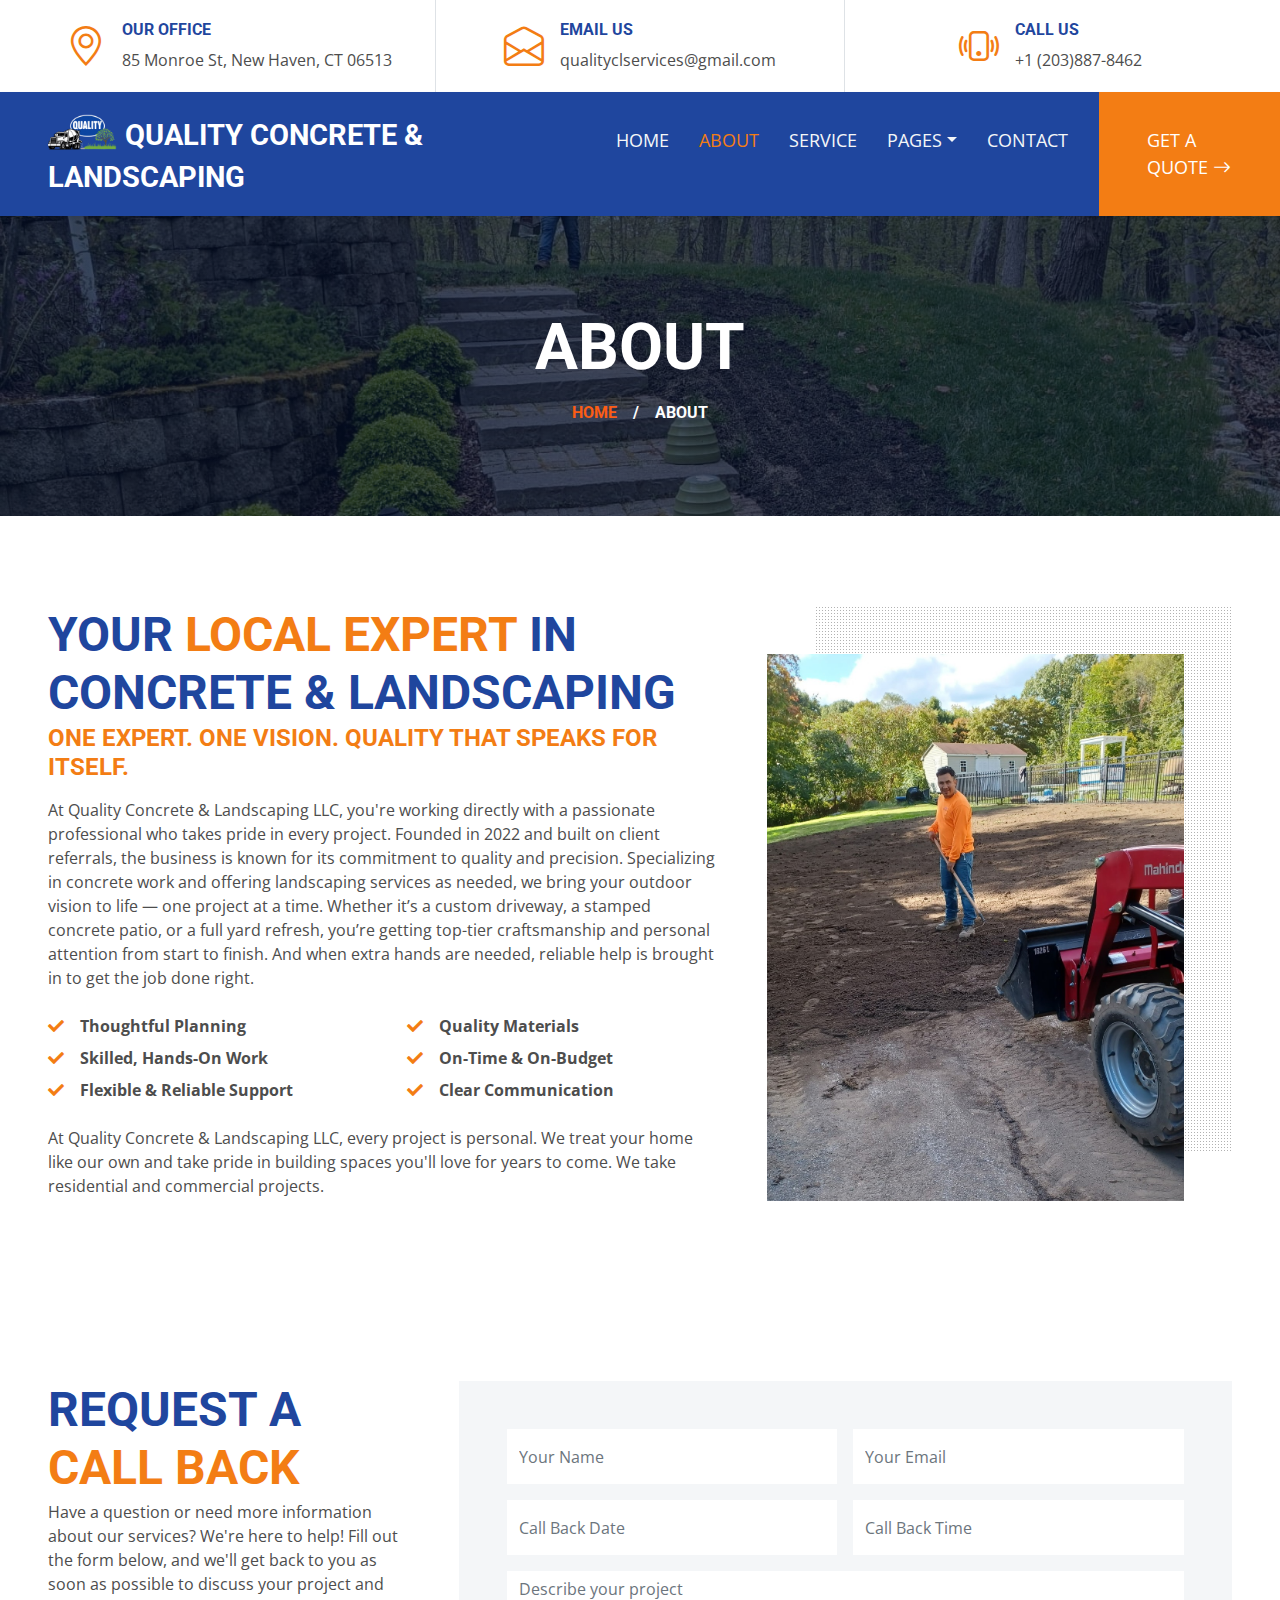
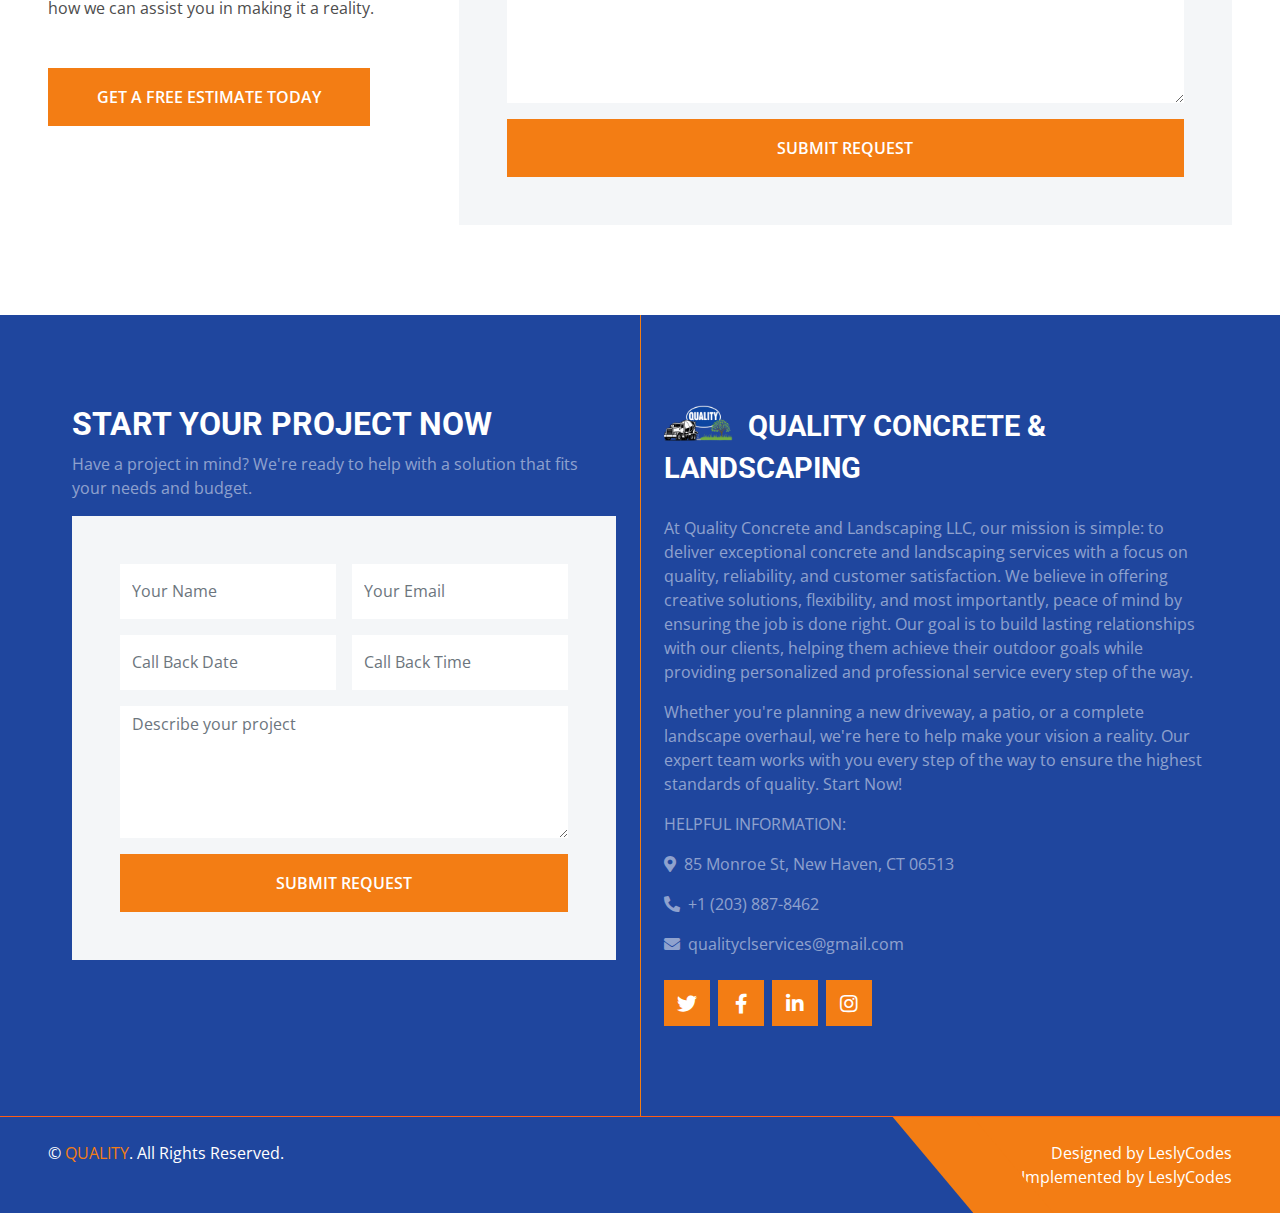
==== about.html @ 1bc8a2ea "done" ====
<!DOCTYPE html>
<html lang="en">

<head>
    <meta charset="utf-8">
    <title>WEBUILD -  Construction Company Website Template Free</title>
    <meta content="width=device-width, initial-scale=1.0" name="viewport">
    <meta content="Free HTML Templates" name="keywords">
    <meta content="Free HTML Templates" name="description">

    <!-- Favicon -->
    <link href="img/favicon.ico" rel="icon">

    <!-- Google Web Fonts -->
    <link rel="preconnect" href="https://fonts.gstatic.com">
    <link href="https://fonts.googleapis.com/css2?family=Open+Sans:wght@400;600&family=Roboto:wght@500;700&display=swap" rel="stylesheet"> 

    <!-- Icon Font Stylesheet -->
    <link href="https://cdnjs.cloudflare.com/ajax/libs/font-awesome/5.15.0/css/all.min.css" rel="stylesheet">
    <link href="https://cdn.jsdelivr.net/npm/bootstrap-icons@1.4.1/font/bootstrap-icons.css" rel="stylesheet">

    <!-- Libraries Stylesheet -->
    <link href="lib/owlcarousel/assets/owl.carousel.min.css" rel="stylesheet">
    <link href="lib/tempusdominus/css/tempusdominus-bootstrap-4.min.css" rel="stylesheet" />
    <link href="lib/lightbox/css/lightbox.min.css" rel="stylesheet">

    <!-- Customized Bootstrap Stylesheet -->
    <link href="css/bootstrap.min.css" rel="stylesheet">

    <!-- Template Stylesheet -->
    <link href="css/style.css" rel="stylesheet">
</head>

<body>
    <!-- Topbar Start -->
    <div class="container-fluid px-5 d-none d-lg-block">
        <div class="row gx-5">
            <div class="col-lg-4 text-center py-3">
                <div class="d-inline-flex align-items-center">
                    <i class="bi bi-geo-alt fs-1 text-primary me-3"></i>
                    <div class="text-start">
                        <h6 class="text-uppercase fw-bold">Our Office</h6>
                        <span>85 Monroe St, New Haven, CT 06513</span>
                    </div>
                </div>
            </div>
            <div class="col-lg-4 text-center border-start border-end py-3">
                <div class="d-inline-flex align-items-center">
                    <i class="bi bi-envelope-open fs-1 text-primary me-3"></i>
                    <div class="text-start">
                        <h6 class="text-uppercase fw-bold">Email Us</h6>
                        <span>qualityclservices@gmail.com</span>
                    </div>
                </div>
            </div>
            <div class="col-lg-4 text-center py-3">
                <div class="d-inline-flex align-items-center">
                    <i class="bi bi-phone-vibrate fs-1 text-primary me-3"></i>
                    <div class="text-start">
                        <h6 class="text-uppercase fw-bold">Call Us</h6>
                        <span>+1 (203)887-8462</span>
                    </div>
                </div>
            </div>
        </div>
    </div>
    <!-- Topbar End -->


    <!-- Navbar Start -->
    <div class="container-fluid sticky-top bg-dark bg-light-radial shadow-sm px-5 pe-lg-0">
        <nav class="navbar navbar-expand-lg bg-dark bg-light-radial navbar-dark py-3 py-lg-0">
            <a href="index.html" class="navbar-brand">
                <h1 class="m-0 display-4 text-uppercase text-white"><img src="./img/logo.png" alt="Your Logo" class="custom-logo" />QUALITY CONCRETE & LANDSCAPING</h1>
            </a>
            <button class="navbar-toggler" type="button" data-bs-toggle="collapse" data-bs-target="#navbarCollapse">
                <span class="navbar-toggler-icon"></span>
            </button>
            <div class="collapse navbar-collapse" id="navbarCollapse">
                <div class="navbar-nav ms-auto py-0">
                    <a href="index.html" class="nav-item nav-link">Home</a>
                    <a href="about.html" class="nav-item nav-link active">About</a>
                    <a href="service.html" class="nav-item nav-link">Service</a>
                    <div class="nav-item dropdown">
                        <a href="#" class="nav-link dropdown-toggle" data-bs-toggle="dropdown">Pages</a>
                        <div class="dropdown-menu m-0">
                            <a href="project.html" class="dropdown-item">Gallery</a>
                           
                            <a href="testimonial.html" class="dropdown-item">Testimonial</a>
                            
                        </div>
                    </div>
                    <a href="contact.html" class="nav-item nav-link">Contact</a>
                    <a href="#call-back" class="nav-item nav-link bg-primary text-white px-5 ms-3 d-none d-lg-block">Get A Quote <i class="bi bi-arrow-right"></i></a>
                </div>
            </div>
        </nav>
    </div>
    <!-- Navbar End -->


    <!-- Page Header Start -->
    <div class="container-fluid page-header">
        <h1 class="display-3 text-uppercase text-white mb-3">About</h1>
        <div class="d-inline-flex text-white">
            <h6 class="text-uppercase m-0"><a href="">Home</a></h6>
            <h6 class="text-white m-0 px-3">/</h6>
            <h6 class="text-uppercase text-white m-0">About</h6>
        </div>
    </div>
    <!-- Page Header Start -->


    <!-- About Start -->
    <div class="container-fluid py-6 px-5">
        <div class="row g-5">
            <div class="col-lg-7">
                <h1 class="display-5 text-uppercase mb-4" style="word-wrap: break-word;">Your <span class="text-primary">Local Expert</span> in Concrete & Landscaping</h1>
                <h4 class="text-uppercase mb-3 text-body">One expert. One vision. Quality that speaks for itself.</h4>
                <p>At Quality Concrete & Landscaping LLC, you're working directly with a passionate professional who takes pride in every project. Founded in 2022 and built on client referrals, the business is known for its commitment to quality and precision. Specializing in concrete work and offering landscaping services as needed, we bring your outdoor vision to life — one project at a time.

                    Whether it’s a custom driveway, a stamped concrete patio, or a full yard refresh, you’re getting top-tier craftsmanship and personal attention from start to finish. And when extra hands are needed, reliable help is brought in to get the job done right.</p>
                <div class="row gx-5 py-2">
                    <div class="col-sm-6 mb-2">
                        <p class="fw-bold mb-2"><i class="fa fa-check text-primary me-3"></i>Thoughtful Planning</p>
                        <p class="fw-bold mb-2"><i class="fa fa-check text-primary me-3"></i>Skilled, Hands-On Work</p>
                        <p class="fw-bold mb-2"><i class="fa fa-check text-primary me-3"></i>Flexible & Reliable Support</p>
                    </div>
                    <div class="col-sm-6 mb-2">
                        <p class="fw-bold mb-2"><i class="fa fa-check text-primary me-3"></i>Quality Materials</p>
                        <p class="fw-bold mb-2"><i class="fa fa-check text-primary me-3"></i>On-Time & On-Budget</p>
                        <p class="fw-bold mb-2"><i class="fa fa-check text-primary me-3"></i>Clear Communication</p>
                    </div>
                </div>
                <p class="mb-4">At Quality Concrete & Landscaping LLC, every project is personal. We treat your home like our own and take pride in building spaces you'll love for years to come. We take residential and commercial projects.</p>
                <!-- <img src="img/signature.jpg" alt=""> -->
            </div>
            <div class="col-lg-5 pb-5" style="min-height: 400px;">
                <div class="position-relative bg-dark-radial h-100 ms-5">
                    <img class="position-absolute w-100 h-100 mt-5 ms-n5" src="img/option2.jpeg" style="object-fit: cover;">
                </div>
            </div>
        </div>
    </div>
    <!-- About End -->


    <!-- Appointment Start -->
    <div class="container-fluid py-6 px-5" id="call-back">
        <div class="row gx-5">
            <div class="col-lg-4 mb-5 mb-lg-0">
                <div class="mb-4">
                    <h1 class="display-5 text-uppercase mb-4">Request A <span class="text-primary">Call Back</span></h1>
                </div>
                <p class="mb-5">Have a question or need more information about our services? We're here to help! Fill out the form below, and we'll get back to you as soon as possible to discuss your project and how we can assist you in making it a reality.</p>
                <a class="btn btn-primary py-3 px-5" href="">Get A Free Estimate Today</a>
            </div>
            <div class="col-lg-8">
                <div class="bg-light text-center p-5">
                    <form action="https://formspree.io/f/xrbpowre" method="POST" accept-charset="UTF-8">
                        <div class="row g-3">
                            <div class="col-12 col-sm-6">
                                <input type="text" class="form-control border-0" placeholder="Your Name" name="name" style="height: 55px;" required>
                            </div>
                            <div class="col-12 col-sm-6">
                                <input type="email" class="form-control border-0" placeholder="Your Email" name="email" style="height: 55px;" required>
                            </div>
                            <div class="col-12 col-sm-6">
                                <div class="date" id="date" data-target-input="nearest">
                                    <input type="text" class="form-control border-0 datetimepicker-input" placeholder="Call Back Date" name="callback_date" data-target="#date" data-toggle="datetimepicker" style="height: 55px;">
                                </div>
                            </div>
                            <div class="col-12 col-sm-6">
                                <div class="time" id="time" data-target-input="nearest">
                                    <input type="text" class="form-control border-0 datetimepicker-input" placeholder="Call Back Time" name="callback_time" data-target="#time" data-toggle="datetimepicker" style="height: 55px;">
                                </div>
                            </div>
                            <div class="col-12">
                                <textarea class="form-control border-0" rows="5" placeholder="Describe your project" name="message" required></textarea>
                            </div>
                            <div class="col-12">
                                <button class="btn btn-primary w-100 py-3" type="submit">Submit Request</button>
                            </div>
                        </div>
                    </form>
                    
                </div>
            </div>
        </div>
    </div>
    <!-- Appointment End -->


    
    

    <!-- Footer Start -->
    <div class="footer container-fluid position-relative bg-dark bg-light-radial text-white-50 py-6 px-5">
        <div class="row g-5">
            <!-- Left Section: Heading, Description, and Contact Form -->
            <div class="col-lg-6 ps-lg-5">
                <!-- Heading and Description -->
                <h2 class="text-uppercase text-white">Start Your Project Now</h2>
                <p>Have a project in mind? We're ready to help with a solution that fits your needs and budget.</p>
    
                <!-- Contact Form -->
                <div class="bg-light text-center p-5">
                    <form action="https://formspree.io/f/xrbpowre" method="POST" accept-charset="UTF-8">
                        <div class="row g-3">
                            <div class="col-12 col-sm-6">
                                <input type="text" class="form-control border-0" placeholder="Your Name" name="name" style="height: 55px;" required>
                            </div>
                            <div class="col-12 col-sm-6">
                                <input type="email" class="form-control border-0" placeholder="Your Email" name="email" style="height: 55px;" required>
                            </div>
                            <div class="col-12 col-sm-6">
                                <div class="date" id="date" data-target-input="nearest">
                                    <input type="text" class="form-control border-0 datetimepicker-input" placeholder="Call Back Date" name="callback_date" data-target="#date" data-toggle="datetimepicker" style="height: 55px;">
                                </div>
                            </div>
                            <div class="col-12 col-sm-6">
                                <div class="time" id="time" data-target-input="nearest">
                                    <input type="text" class="form-control border-0 datetimepicker-input" placeholder="Call Back Time" name="callback_time" data-target="#time" data-toggle="datetimepicker" style="height: 55px;">
                                </div>
                            </div>
                            <div class="col-12">
                                <textarea class="form-control border-0" rows="5" placeholder="Describe your project" name="message" required></textarea>
                            </div>
                            <div class="col-12">
                                <button class="btn btn-primary w-100 py-3" type="submit">Submit Request</button>
                            </div>
                        </div>
                    </form>
                </div>
            </div>
    
            <!-- Right Section: Contact Info -->
            <div class="col-lg-6 pe-lg-5">
                <!-- Logo and Branding -->
                <a href="index.html" class="navbar-brand">
                    <h1 class="m-0 display-4 text-uppercase text-white">
                        <img src="./img/logo.png" alt="Your Logo" class="custom-logo" />
                        QUALITY CONCRETE & LANDSCAPING
                    </h1>
                </a>
                
                <!-- Expanded Mission Statement -->
                <p> At Quality Concrete and Landscaping LLC, our mission is simple: to deliver exceptional concrete and landscaping services with a focus on quality, reliability, and customer satisfaction. We believe in offering creative solutions, flexibility, and most importantly, peace of mind by ensuring the job is done right. Our goal is to build lasting relationships with our clients, helping them achieve their outdoor goals while providing personalized and professional service every step of the way.</p>
            
                <!-- Additional Info to Encourage Users -->
                <p>Whether you're planning a new driveway, a patio, or a complete landscape overhaul, we're here to help make your vision a reality. Our expert team works with you every step of the way to ensure the highest standards of quality. Start Now!</p>
                
                <p>HELPFUL INFORMATION: </p>
                <!-- Contact Information -->
                <p><i class="fa fa-map-marker-alt me-2"></i>85 Monroe St, New Haven, CT 06513</p>
                <p><i class="fa fa-phone-alt me-2"></i>+1 (203) 887-8462</p>
                <p><i class="fa fa-envelope me-2"></i>qualityclservices@gmail.com</p>
            
                <!-- Social Media Links -->
                <div class="d-flex justify-content-start mt-4">
                    <a class="btn btn-lg btn-primary btn-lg-square rounded-0 me-2" href="#"><i class="fab fa-twitter"></i></a>
                    <a class="btn btn-lg btn-primary btn-lg-square rounded-0 me-2" href="#"><i class="fab fa-facebook-f"></i></a>
                    <a class="btn btn-lg btn-primary btn-lg-square rounded-0 me-2" href="#"><i class="fab fa-linkedin-in"></i></a>
                    <a class="btn btn-lg btn-primary btn-lg-square rounded-0" href="#"><i class="fab fa-instagram"></i></a>
                </div>
            </div>
        </div>
    </div>
    
    <div class="container-fluid bg-dark bg-light-radial text-white border-top border-primary px-0">
        <div class="d-flex flex-column flex-md-row justify-content-between">
            <div class="py-4 px-5 text-center text-md-start">
                <p class="mb-0">&copy; <a class="text-primary" href="#">QUALITY</a>. All Rights Reserved.</p>
            </div>
            <div class="py-4 px-5 bg-primary footer-shape position-relative text-center text-md-end">
                <p class="mb-0">Designed by LeslyCodes</p>
                <p class="mb-0">Implemented by LeslyCodes</p>
            </div>
        </div>
    </div>
    <!-- Footer End -->


    <!-- Back to Top -->
    <a href="#" class="btn btn-lg btn-primary btn-lg-square back-to-top"><i class="bi bi-arrow-up"></i></a>


    <!-- JavaScript Libraries -->
    <script src="https://code.jquery.com/jquery-3.4.1.min.js"></script>
    <script src="https://cdn.jsdelivr.net/npm/bootstrap@5.0.0/dist/js/bootstrap.bundle.min.js"></script>
    <script src="lib/easing/easing.min.js"></script>
    <script src="lib/waypoints/waypoints.min.js"></script>
    <script src="lib/owlcarousel/owl.carousel.min.js"></script>
    <script src="lib/tempusdominus/js/moment.min.js"></script>
    <script src="lib/tempusdominus/js/moment-timezone.min.js"></script>
    <script src="lib/tempusdominus/js/tempusdominus-bootstrap-4.min.js"></script>
    <script src="lib/isotope/isotope.pkgd.min.js"></script>
    <script src="lib/lightbox/js/lightbox.min.js"></script>

    <!-- Template Javascript -->
    <script src="js/main.js"></script>
</body>

</html>
---- css/style.css ----
/********** Template CSS **********/
:root {
    --primary: #F37D14;
    --secondary: #FDBE33;
    --light: #F4F6F8;
    --dark: #1F469E;
}

.pt-6 {
    padding-top: 90px;
}

.pb-6 {
    padding-bottom: 90px;
}

.py-6 {
    padding-top: 90px;
    padding-bottom: 90px;
}

.btn {
    position: relative;
    font-weight: 600;
    text-transform: uppercase;
    transition: .5s;
}

.btn::after {
    position: absolute;
    content: "";
    width: 0;
    height: 5px;
    bottom: -1px;
    left: 50%;
    background: var(--primary);
    transition: .5s;
}

.btn.btn-primary::after {
    background: var(--dark);
}

.btn:hover::after,
.btn.active::after {
    width: 50%;
    left: 25%;
}

.btn-primary {
    color: #FFFFFF;
}

.btn-square {
    width: 36px;
    height: 36px;
}

.btn-sm-square {
    width: 28px;
    height: 28px;
}

.btn-lg-square {
    width: 46px;
    height: 46px;
}

.btn-square,
.btn-sm-square,
.btn-lg-square {
    padding-left: 0;
    padding-right: 0;
    text-align: center;
}

.back-to-top {
    position: fixed;
    display: none;
    left: 50%;
    bottom: 0;
    margin-left: -22px;
    border-radius: 0;
    z-index: 99;
}

/* .bg-dark-radial {
    background-image: -webkit-repeating-radial-gradient(center center, rgba(0, 0, 0, 0.3), rgba(0, 0, 0, 0.3) 1px, transparent 1px, transparent 100%);
    background-image: -moz-repeating-radial-gradient(center center, rgba(0, 0, 0, 0.3), rgba(0, 0, 0, 0.3) 1px, transparent 1px, transparent 100%);
    background-image: -ms-repeating-radial-gradient(center center, rgba(0, 0, 0, 0.3), rgba(0, 0, 0, 0.3) 1px, transparent 1px, transparent 100%);
    background-image: -o-repeating-radial-gradient(center center, rgba(0, 0, 0, 0.3), rgba(0, 0, 0, 0.3) 1px, transparent 1px, transparent 100%);
    background-image: repeating-radial-gradient(center center, rgba(0, 0, 0, 0.3), rgba(0, 0, 0, 0.3) 1px, transparent 1px, transparent 100%);
    background-size: 3px 3px;
}

.bg-light-radial {
    background-image: -webkit-repeating-radial-gradient(center center, rgba(256, 256, 256, 0.2), rgba(256, 256, 256, 0.2) 1px, transparent 1px, transparent 100%);
    background-image: -moz-repeating-radial-gradient(center center, rgba(256, 256, 256, 0.2), rgba(256, 256, 256, 0.2) 1px, transparent 1px, transparent 100%);
    background-image: -ms-repeating-radial-gradient(center center, rgba(256, 256, 256, 0.2), rgba(256, 256, 256, 0.2) 1px, transparent 1px, transparent 100%);
    background-image: -o-repeating-radial-gradient(center center, rgba(256, 256, 256, 0.2), rgba(256, 256, 256, 0.2) 1px, transparent 1px, transparent 100%);
    background-image: repeating-radial-gradient(center center, rgba(256, 256, 256, 0.2), rgba(256, 256, 256, 0.2) 1px, transparent 1px, transparent 100%);
    background-size: 3px 3px;
} */

.navbar-dark .navbar-nav .nav-link {
    position: relative;
    padding: 35px 15px;
    font-size: 18px;
    text-transform: uppercase;
    color: var(--light);
    outline: none;
    transition: .5s;
}

.navbar-dark .navbar-nav .nav-link:hover,
.navbar-dark .navbar-nav .nav-link.active {
    color: var(--primary);
}

@media (max-width: 991.98px) {
    .navbar-dark .navbar-nav .nav-link  {
        margin-left: 0;
        padding: 10px 0;
    }
}

.carousel-caption {
    top: 0;
    left: 0;
    right: 0;
    bottom: 0;
    background: rgba(4, 15, 40, .7);
    z-index: 1;
}

@media (max-width: 576px) {
    .carousel-caption h4 {
        font-size: 18px;
        font-weight: 500 !important;
    }

    .carousel-caption h1 {
        font-size: 30px;
        font-weight: 600 !important;
    }
}

.page-header {
    height: 300px;
    display: flex;
    flex-direction: column;
    align-items: center;
    justify-content: center;
    background: linear-gradient(rgba(4, 15, 40, .7), rgba(4, 15, 40, .7)), url(../img/try2.jpeg) center center no-repeat;
    background-size: cover;
}

.service-item .service-icon {
    margin-top: -50px;
    width: 100px;
    height: 100px;
    display: flex;
    align-items: center;
    justify-content: center;
    border-radius: 100px;
}

.service-item .service-icon i {
    transition: .2s;
}

.service-item:hover .service-icon i {
    font-size: 60px;
}

.portfolio-item {
    margin-bottom: 60px;
}

.portfolio-title {
    position: absolute;
    display: flex;
    flex-direction: column;
    justify-content: center;
    height: 120px;
    padding: 0 30px;
    right: 30px;
    left: 30px;
    bottom: -60px;
    background: #FFFFFF;
    z-index: 3;
}

.portfolio-btn {
    position: absolute;
    display: inline-block;
    top: 50%;
    left: 50%;
    margin-top: -60px;
    margin-left: -60px;
    font-size: 120px;
    line-height: 0;
    transition: .1s;
    transition-delay: .3s;
    z-index: 2;
    opacity: 0;
}

.portfolio-item:hover .portfolio-btn {
    opacity: 1;
}

.portfolio-box::before,
.portfolio-box::after {
    position: absolute;
    content: "";
    width: 0;
    height: 100%;
    top: 0;
    transition: .5s;
    z-index: 1;
    background: rgba(4, 15, 40, .7);
}

.portfolio-box::before {
    left: 0;
}

.portfolio-box::after {
    right: 0;
}

.portfolio-item:hover .portfolio-box::before {
    left: 0;
    width: 50%;
}

.portfolio-item:hover .portfolio-box::after {
    right: 0;
    width: 50%;
}

@media (min-width: 992px) {
    .testimonial,
    .contact-form {
        margin-left: -90px;
    }
}

@media (min-width: 992px) {
    .footer::after {
        position: absolute;
        content: "";
        width: 1px;
        height: 100%;
        top: 0;
        left: 50%;
        background: var(--primary)
    }
}

.footer-shape::before {
    position: absolute;
    content: "";
    width: 80px;
    height: 100%;
    top: 0;
    left: -40px;
    background: var(--primary);
    transform: skew(40deg);
}
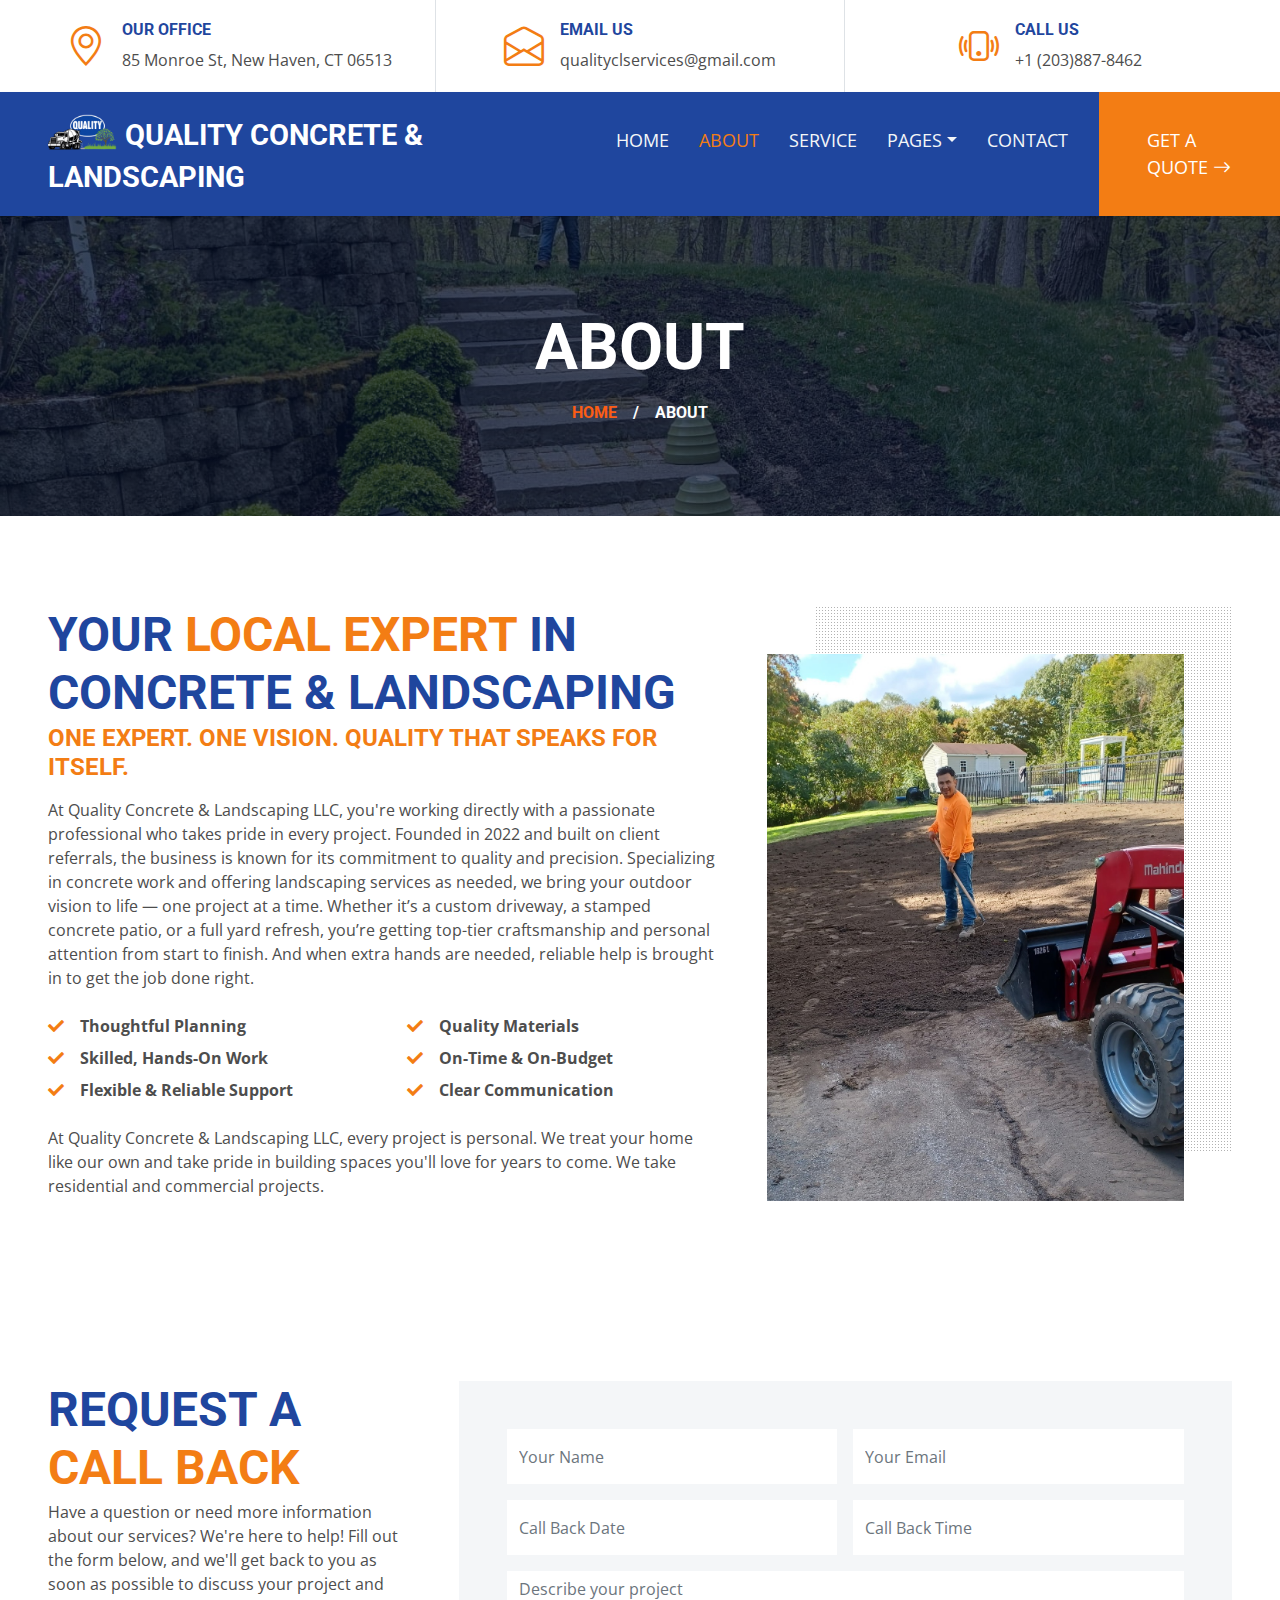
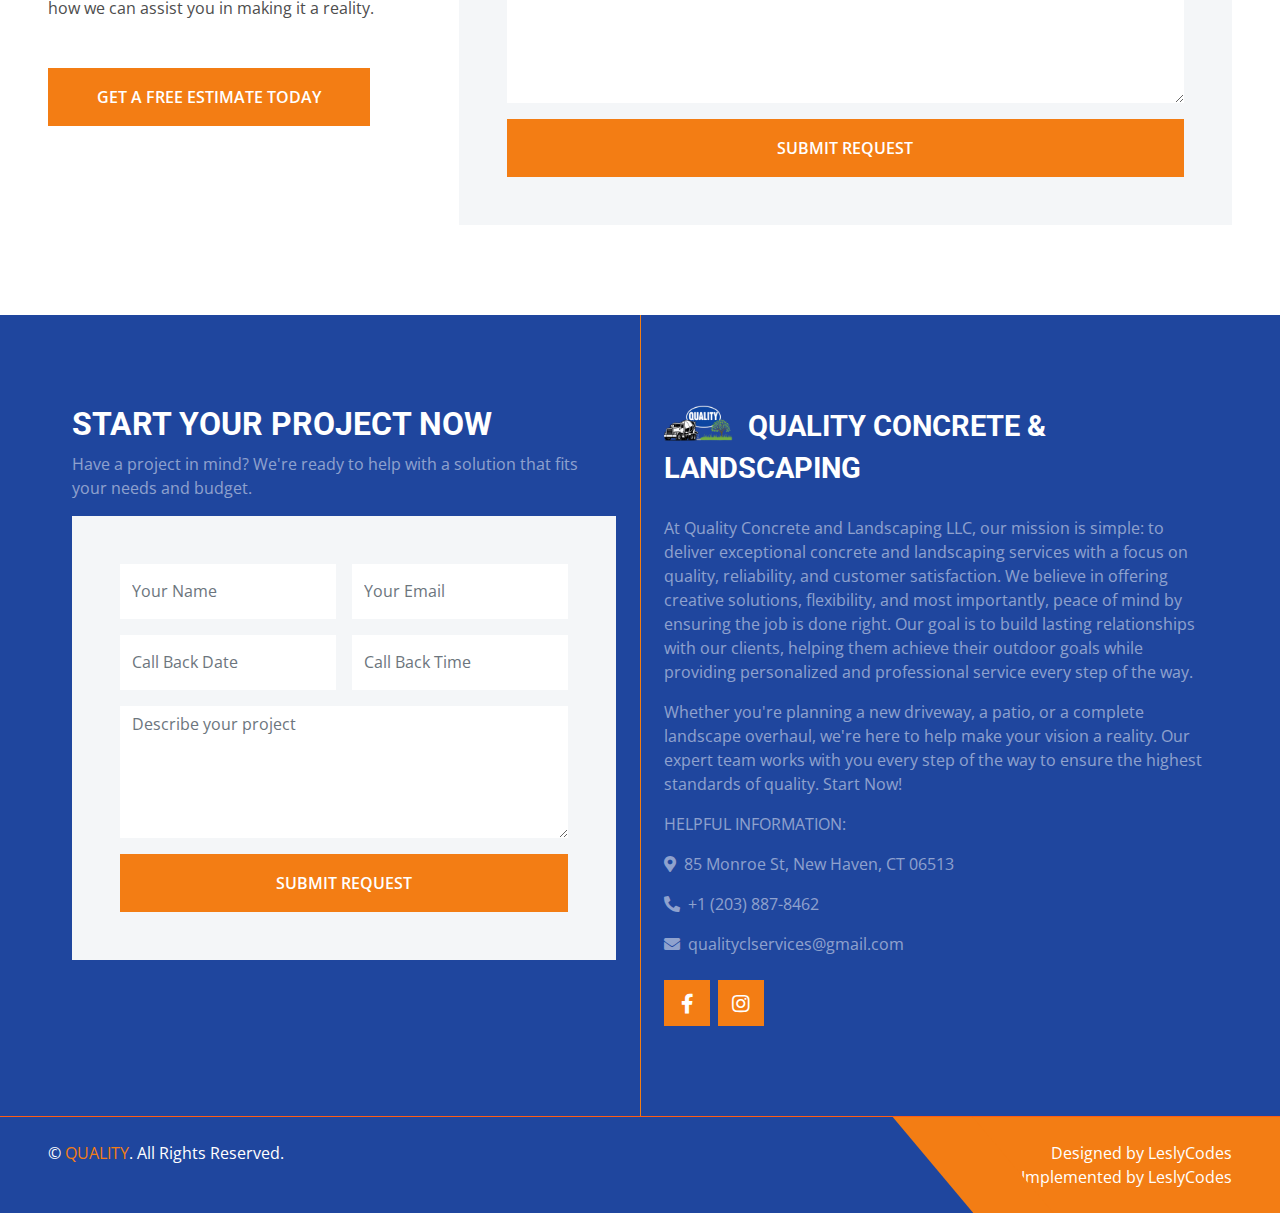
==== commit d10b3dd7: "fixed footer links" ====
--- a/about.html
+++ b/about.html
@@ -258,10 +258,8 @@
             
                 <!-- Social Media Links -->
                 <div class="d-flex justify-content-start mt-4">
-                    <a class="btn btn-lg btn-primary btn-lg-square rounded-0 me-2" href="#"><i class="fab fa-twitter"></i></a>
-                    <a class="btn btn-lg btn-primary btn-lg-square rounded-0 me-2" href="#"><i class="fab fa-facebook-f"></i></a>
-                    <a class="btn btn-lg btn-primary btn-lg-square rounded-0 me-2" href="#"><i class="fab fa-linkedin-in"></i></a>
-                    <a class="btn btn-lg btn-primary btn-lg-square rounded-0" href="#"><i class="fab fa-instagram"></i></a>
+                    <a class="btn btn-lg btn-primary btn-lg-square rounded-0 me-2" href="https://www.facebook.com/share/1ACUHYUA9F/?mibextid=wwXIfr"><i class="fab fa-facebook-f"></i></a>
+                    <a class="btn btn-lg btn-primary btn-lg-square rounded-0" href="https://www.instagram.com/qualitycllandscaping/"><i class="fab fa-instagram"></i></a>
                 </div>
             </div>
         </div>
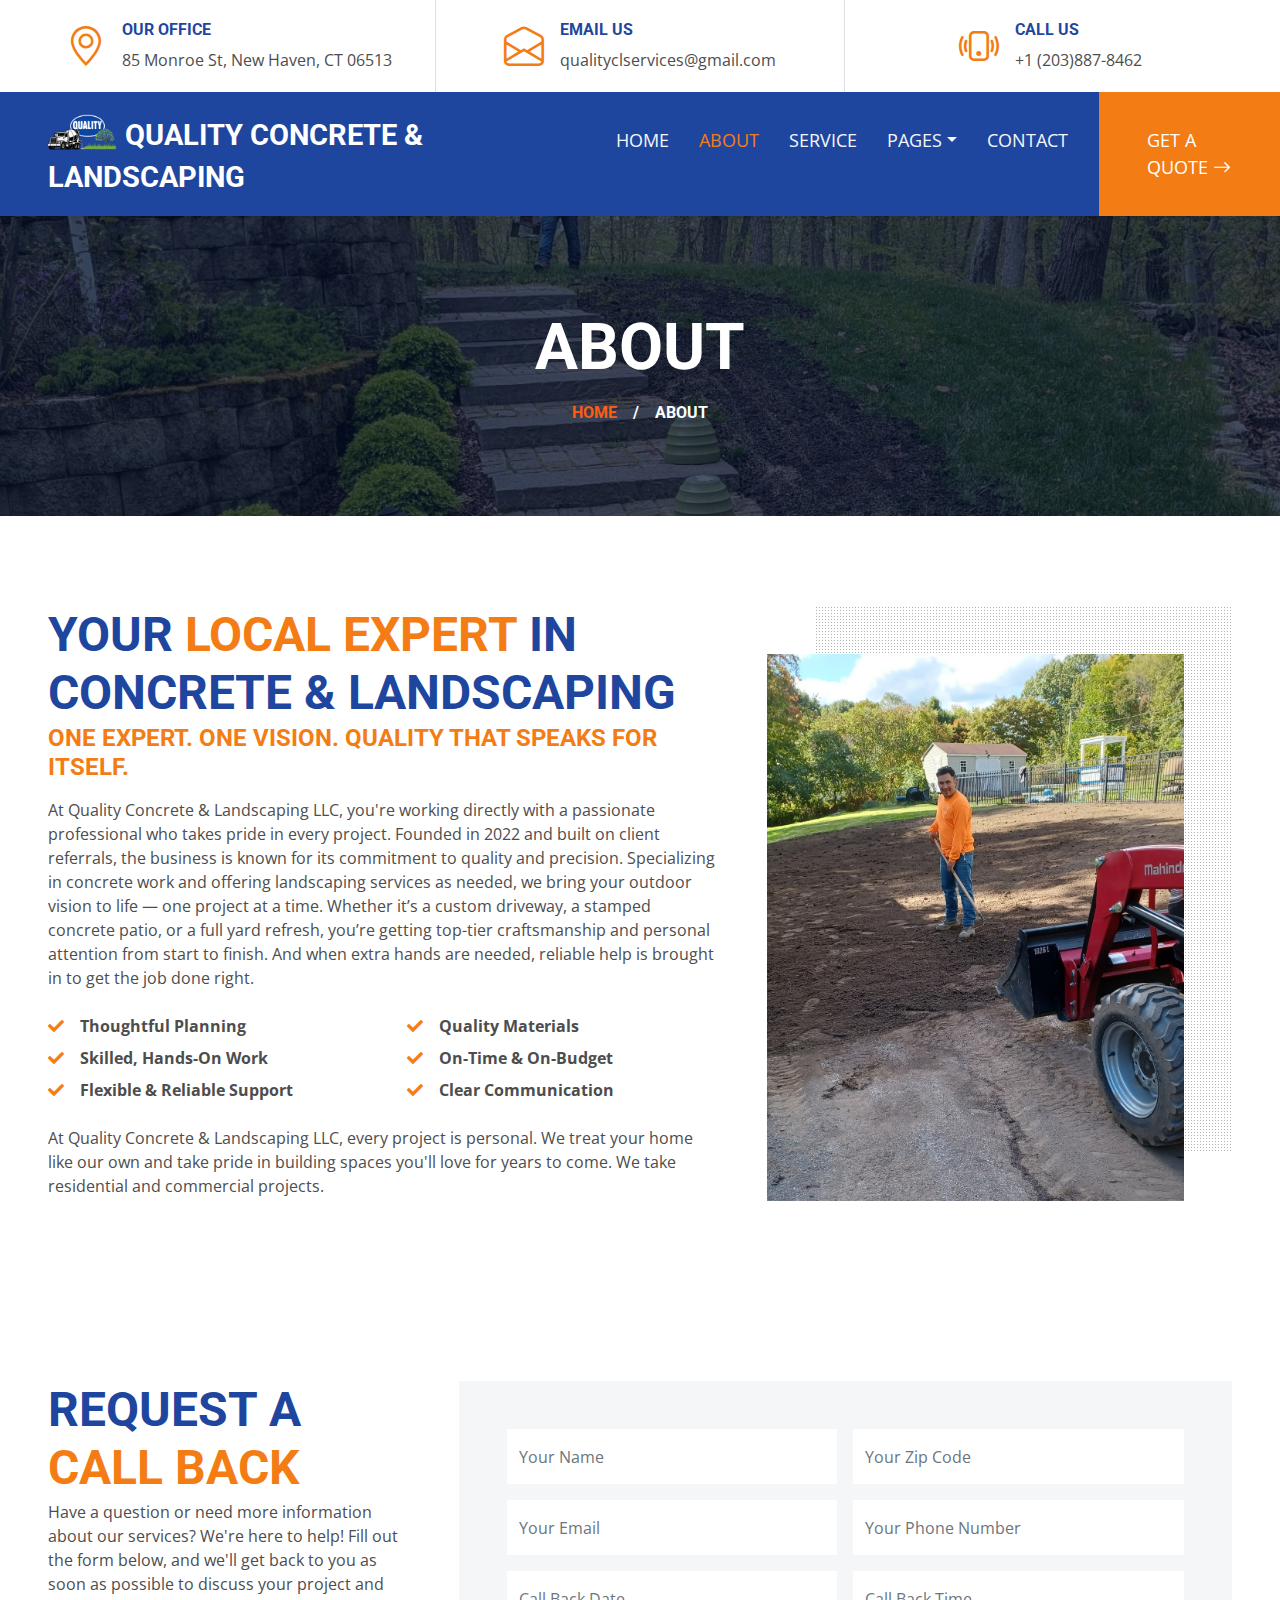
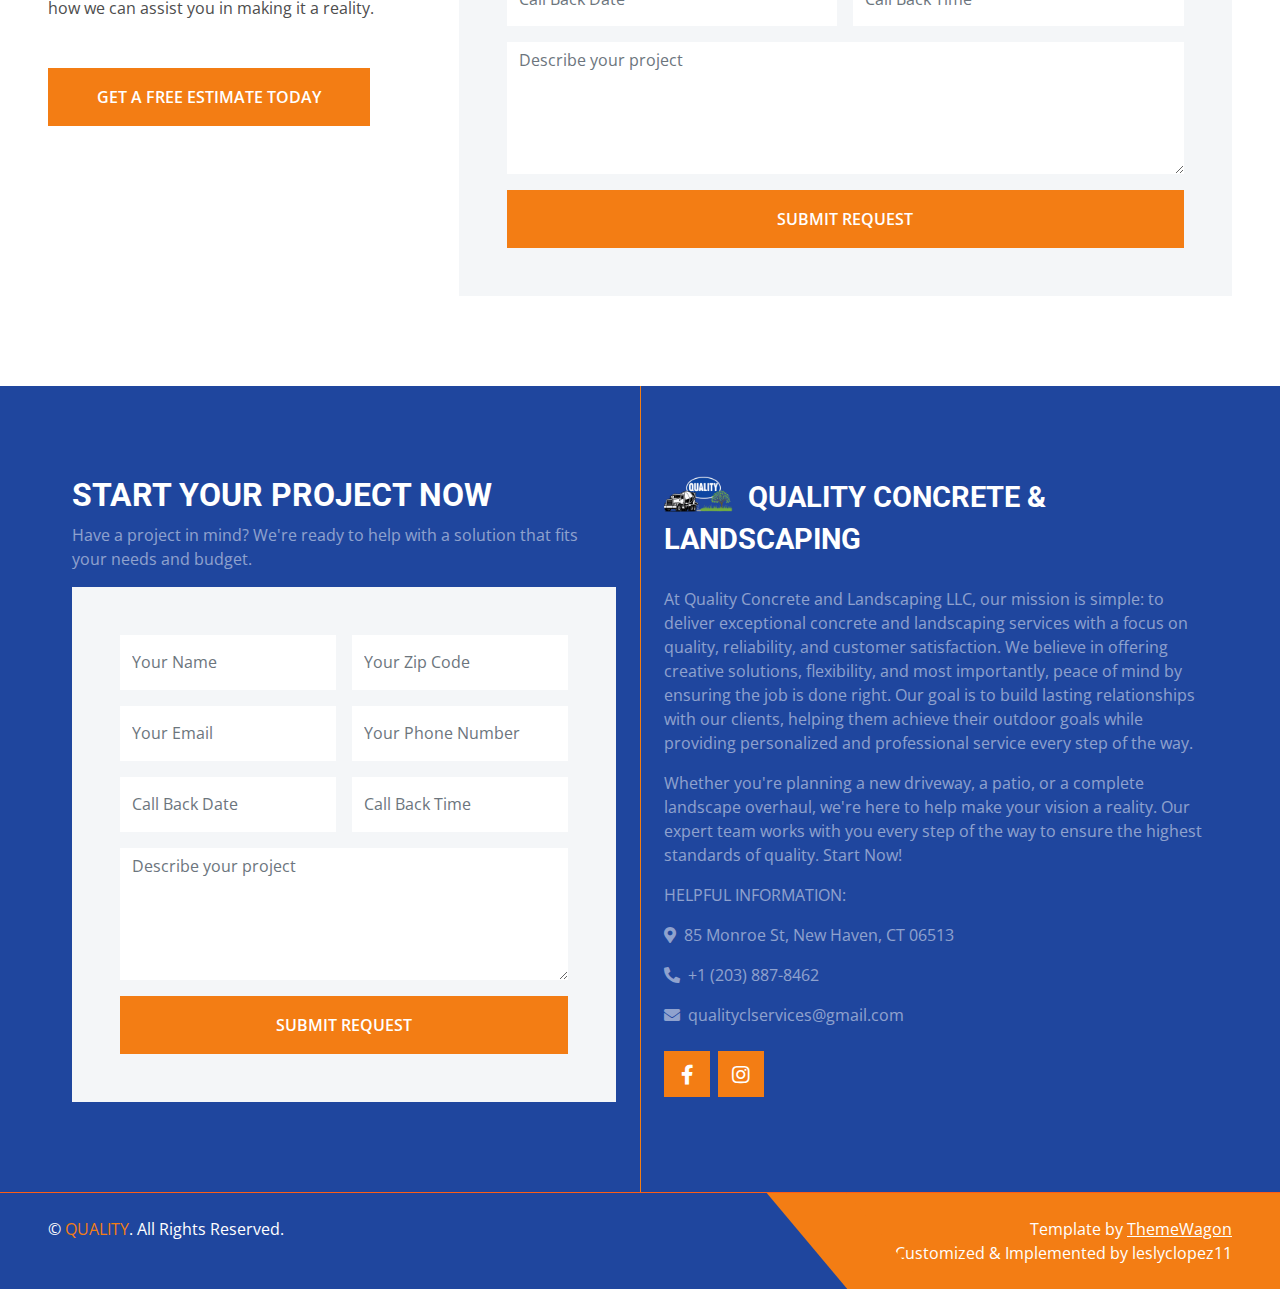
==== commit bac50b81: "added phone number to form and fixed reset" ====
--- a/about.html
+++ b/about.html
@@ -157,13 +157,19 @@
             </div>
             <div class="col-lg-8">
                 <div class="bg-light text-center p-5">
-                    <form action="https://formspree.io/f/xrbpowre" method="POST" accept-charset="UTF-8">
+                    <form id="form1" action="https://formspree.io/f/xrbpowre" method="POST" accept-charset="UTF-8" onsubmit="resetForm('form1')">
                         <div class="row g-3">
                             <div class="col-12 col-sm-6">
                                 <input type="text" class="form-control border-0" placeholder="Your Name" name="name" style="height: 55px;" required>
                             </div>
                             <div class="col-12 col-sm-6">
+                                <input type="text" class="form-control border-0" placeholder="Your Zip Code" name="zipcode" style="height: 55px;">
+                            </div>
+                            <div class="col-12 col-sm-6">
                                 <input type="email" class="form-control border-0" placeholder="Your Email" name="email" style="height: 55px;" required>
+                            </div>
+                            <div class="col-12 col-sm-6">
+                                <input type="tel" class="form-control border-0" placeholder="Your Phone Number" name="phone" style="height: 55px;" required>
                             </div>
                             <div class="col-12 col-sm-6">
                                 <div class="date" id="date" data-target-input="nearest">
@@ -205,13 +211,19 @@
     
                 <!-- Contact Form -->
                 <div class="bg-light text-center p-5">
-                    <form action="https://formspree.io/f/xrbpowre" method="POST" accept-charset="UTF-8">
+                    <form id="form2" action="https://formspree.io/f/xrbpowre" method="POST" accept-charset="UTF-8" onsubmit="resetForm('form2')">
                         <div class="row g-3">
                             <div class="col-12 col-sm-6">
                                 <input type="text" class="form-control border-0" placeholder="Your Name" name="name" style="height: 55px;" required>
                             </div>
                             <div class="col-12 col-sm-6">
+                                <input type="text" class="form-control border-0" placeholder="Your Zip Code" name="zipcode" style="height: 55px;">
+                            </div>
+                            <div class="col-12 col-sm-6">
                                 <input type="email" class="form-control border-0" placeholder="Your Email" name="email" style="height: 55px;" required>
+                            </div>
+                            <div class="col-12 col-sm-6">
+                                <input type="tel" class="form-control border-0" placeholder="Your Phone Number" name="phone" style="height: 55px;" required>
                             </div>
                             <div class="col-12 col-sm-6">
                                 <div class="date" id="date" data-target-input="nearest">
@@ -271,8 +283,8 @@
                 <p class="mb-0">&copy; <a class="text-primary" href="#">QUALITY</a>. All Rights Reserved.</p>
             </div>
             <div class="py-4 px-5 bg-primary footer-shape position-relative text-center text-md-end">
-                <p class="mb-0">Designed by LeslyCodes</p>
-                <p class="mb-0">Implemented by LeslyCodes</p>
+                <p class="mb-0">Template by <a href="https://themewagon.com" target="_blank" style="color: #fff; text-decoration: underline;">ThemeWagon</a></p>
+                <p class="mb-0">Customized & Implemented by leslyclopez11</p>
             </div>
         </div>
     </div>
